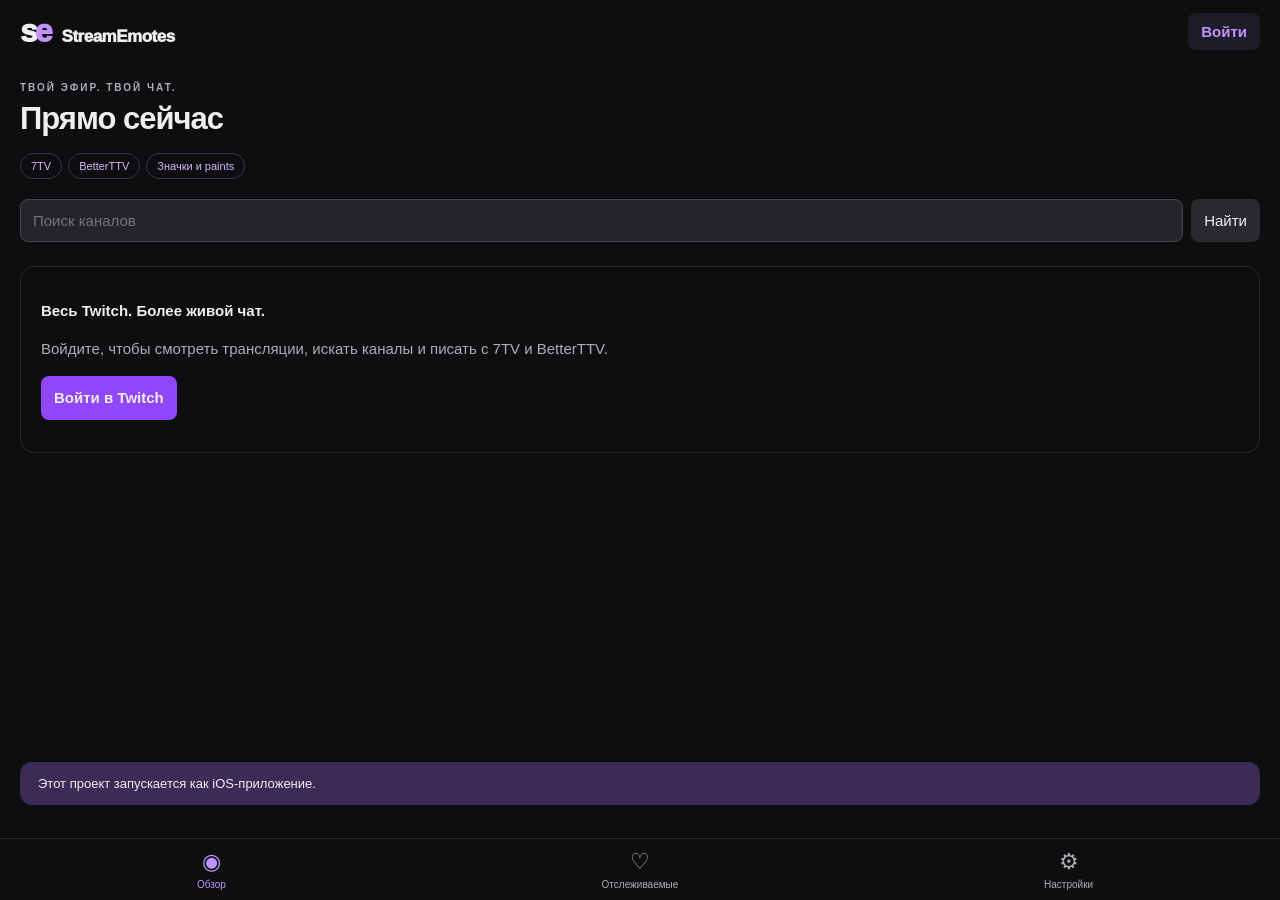
==== StreamEmotesNext/App/Web/index.html @ 3b0d4eb7 "Add StreamEmotes Next iOS client and separate build checks" ====
<!doctype html><html lang="ru"><head><meta charset="utf-8"><meta name="viewport" content="width=device-width,initial-scale=1,viewport-fit=cover"><meta http-equiv="Content-Security-Policy" content="default-src 'none'; script-src 'self'; style-src 'self'; img-src https://cdn.7tv.app https://cdn.7tv.io https://cdn.betterttv.net https://static-cdn.jtvnw.net; connect-src wss://irc-ws.chat.twitch.tv; frame-src https:;"><title>StreamEmotes</title><link rel="stylesheet" href="style.css"></head><body>
<div id="app"><header><div class="brand">s<span>e</span><small>StreamEmotes</small></div><button id="profile" aria-label="Аккаунт">Войти</button></header>
<main id="home"><div class="eyebrow">ТВОЙ ЭФИР. ТВОЙ ЧАТ.</div><h1 id="heading">Прямо сейчас</h1><div class="chips"><span>7TV</span><span>BetterTTV</span><span>Значки и paints</span></div><form id="searchForm"><input id="query" placeholder="Поиск каналов" autocomplete="off"><button>Найти</button></form><div id="feed" class="feed"></div></main>
<section id="watch" hidden><div class="watchbar"><button id="back">‹ Назад</button><strong id="channelName"></strong><button id="external">Twitch ↗</button></div><div id="player"></div><div class="channelmeta"><strong id="streamTitle"></strong><span id="streamMeta"></span></div><div class="chatbar"><b>Чат трансляции</b><button id="extensions">☷</button></div><div id="chatStatus" role="status"></div><div id="chat" role="log" aria-label="Сообщения чата"></div><button id="catchup" hidden>К новым сообщениям ↓</button><div id="picker" hidden><input id="emoteSearch" placeholder="Найти смайлик"><div id="emoteGrid"></div></div><form id="composer"><button type="button" id="emoji" aria-label="Смайлики">☺</button><input id="message" placeholder="Отправить сообщение" maxlength="500" autocomplete="off"><button id="send">➤</button></form></section>
<nav><button data-tab="home" class="selected">◉<span>Обзор</span></button><button data-tab="following">♡<span>Отслеживаемые</span></button><button data-tab="settings">⚙<span>Настройки</span></button></nav>
</div><dialog id="settings"><div class="sheet"><button class="close" data-close="settings">Готово</button><h2>Твой StreamEmotes</h2><p class="muted">Независимый клиент для Twitch · версия 0.1</p><label>Смайлики 7TV<input type="checkbox" id="use7" checked></label><label>Смайлики BetterTTV<input type="checkbox" id="useBT" checked></label><label>Оформление ников 7TV<input type="checkbox" id="usePaint" checked></label><label>Значки Twitch, 7TV и BTTV<input type="checkbox" id="useBadges" checked></label><label>Размер чата<input id="chatSize" type="range" min="13" max="22" value="15"></label><details><summary>Подключение приложения</summary><p class="muted">Для входа нужен Client ID публичного приложения Twitch. Client Secret здесь не используется.</p><input id="clientId" placeholder="Twitch Client ID" autocomplete="off"><p class="muted">HTTPS-адрес страницы player.html для встроенного плеера.</p><input id="playerURL" type="url" placeholder="https://ваш-домен/player.html"><button id="saveConfig">Сохранить</button></details><button id="logout">Выйти из Twitch</button><p id="settingsStatus" role="status"></p></div></dialog>
<dialog id="login"><div class="sheet"><button class="close" data-close="login">Закрыть</button><h2>Войти в Twitch</h2><p>Вход проходит на сайте Twitch. Приложение не получает ваш пароль.</p><p id="loginStatus" role="status"></p><strong id="userCode"></strong><button id="authorize" hidden>Открыть Twitch</button><button id="startLogin">Получить код входа</button></div></dialog>
<div id="toast" role="status" hidden></div><script src="core.js"></script><script src="app.js"></script></body></html>
---- StreamEmotesNext/App/Web/style.css ----
:root{color-scheme:dark;--bg:#0e0e10;--panel:#18181b;--line:#2b2b31;--muted:#adadb8;--purple:#bf94ff;--chat-size:15px}*{box-sizing:border-box}body{margin:0;background:var(--bg);color:#efeff1;font:15px -apple-system,BlinkMacSystemFont,sans-serif}button,input{font:inherit}button{border:0;border-radius:8px;background:#29292e;color:inherit;padding:10px 13px;cursor:pointer}button:disabled{opacity:.45}input{min-width:0;border:1px solid #45454f;background:#242429;color:white;padding:12px;border-radius:8px;outline:none}input:focus{border-color:var(--purple)}[hidden]{display:none!important}#app{height:100dvh;display:flex;flex-direction:column;padding-top:env(safe-area-inset-top);padding-bottom:env(safe-area-inset-bottom)}header{height:62px;display:flex;align-items:center;justify-content:space-between;padding:0 20px;flex-shrink:0}.brand{font-size:32px;font-weight:950;letter-spacing:-3px}.brand span{color:var(--purple)}.brand small{font-size:17px;letter-spacing:-.5px;margin-left:12px}#profile{color:var(--purple);font-weight:700;background:#bf94ff18}main{padding:20px;overflow:auto;flex:1}.eyebrow{font-size:10px;color:var(--muted);letter-spacing:2px;font-weight:700}h1{font-size:31px;letter-spacing:-1px;margin:8px 0 16px}.chips{display:flex;gap:6px;margin-bottom:20px}.chips span{font-size:11px;border:1px solid #3f344f;border-radius:20px;padding:6px 10px;color:#d5b8ff}#searchForm{display:flex;gap:8px;margin-bottom:24px}#query{flex:1}.feed{display:grid;grid-template-columns:repeat(auto-fill,minmax(280px,1fr));gap:24px}.card{padding:0;background:none;text-align:left;width:100%}.thumbnail{position:relative;background:var(--panel);border-radius:12px;overflow:hidden;aspect-ratio:16/9}.thumbnail img{width:100%;height:100%;object-fit:cover}.live{position:absolute;top:10px;left:10px;font-size:10px;background:#eb0400;border-radius:4px;padding:4px 6px;font-weight:800}.viewers{position:absolute;bottom:10px;left:10px;background:#000b;border-radius:4px;padding:3px 6px;font-size:12px}.cardinfo{display:flex;gap:11px;padding-top:12px}.avatar{width:38px;height:38px;border-radius:50%;background:#38255a;display:grid;place-items:center;color:#d6b6ff;font-weight:800;flex-shrink:0}.cardinfo b{display:block;font-size:16px;margin-bottom:5px}.cardinfo p{margin:0 0 5px;line-height:1.35;display:-webkit-box;-webkit-line-clamp:2;-webkit-box-orient:vertical;overflow:hidden}.muted,.cardinfo small{color:var(--muted);line-height:1.5}.empty{grid-column:1/-1;padding:32px 20px;border:1px solid var(--line);border-radius:14px;line-height:1.6}.empty button{margin-top:12px;display:block;background:#9146ff;font-weight:700}nav{border-top:1px solid var(--line);display:flex;justify-content:space-around;flex-shrink:0;padding:7px 0}nav button{background:none;color:var(--muted);font-size:22px;min-width:85px;padding:3px 10px}nav span{display:block;font-size:10px;margin-top:4px}nav .selected{color:var(--purple)}#watch{flex:1;min-height:0;display:flex;flex-direction:column}.watchbar{display:flex;justify-content:space-between;align-items:center;padding:5px 12px;gap:8px;font-size:13px}.watchbar button{background:none;padding:9px 0;color:var(--purple)}#player{height:240px;flex-shrink:0;background:#050505;display:grid;place-items:center}#player iframe{width:100%;height:100%;border:0}#player .empty{border:0;font-size:12px;text-align:center;padding:16px}.channelmeta{padding:12px 16px;border-bottom:1px solid var(--line)}.channelmeta strong{display:block;white-space:nowrap;overflow:hidden;text-overflow:ellipsis}.channelmeta span{font-size:12px;color:var(--muted);display:block;margin-top:5px}.chatbar{display:flex;align-items:center;justify-content:space-between;padding:8px 16px}.chatbar button{background:none;padding:0 8px;font-size:20px}#chatStatus{font-size:11px;color:var(--muted);padding:0 16px 6px}#chat{overflow:auto;flex:1;min-height:60px;padding:0 14px;overflow-anchor:none;font-size:var(--chat-size)}.chatrow{line-height:1.65;padding:3px 0;overflow-wrap:anywhere}.nick{font-weight:750}.paint{background-clip:text;-webkit-background-clip:text;-webkit-text-fill-color:transparent}.badge{width:18px;height:18px;vertical-align:middle;margin-right:4px;object-fit:contain}.emote{height:28px;max-width:150px;object-fit:contain;vertical-align:middle;margin:0 1px}.emotestack{display:inline-block;position:relative;vertical-align:middle}.emotestack .overlay{position:absolute;right:0;bottom:0}#composer{display:flex;padding:10px 12px;gap:8px;border-top:1px solid var(--line)}#message{flex:1}#send{background:#9146ff}#emoji{font-size:24px;background:none;padding:0 6px}#catchup{align-self:center;background:#9146ff;padding:6px 12px;font-size:12px}#picker{height:210px;overflow:auto;padding:10px;background:var(--panel)}#emoteSearch{width:100%;padding:8px}#emoteGrid{display:grid;grid-template-columns:repeat(auto-fill,minmax(52px,1fr));gap:5px;padding-top:8px}#emoteGrid button{padding:4px;background:none;overflow:hidden}#emoteGrid small{display:block;font-size:8px;white-space:nowrap}dialog{width:min(94vw,460px);max-height:85dvh;border:1px solid #424249;border-radius:20px;background:var(--panel);color:inherit;padding:0}dialog::backdrop{background:#000b}.sheet{padding:22px}.close{float:right;background:none;color:var(--purple);padding:4px}h2{font-size:24px;letter-spacing:-.6px;padding-top:15px}.sheet label{display:flex;align-items:center;justify-content:space-between;padding:15px 0;border-bottom:1px solid var(--line);gap:16px}.sheet input[type=checkbox]{accent-color:#a970ff;width:22px;height:22px}.sheet input[type=range]{width:120px}details{margin:22px 0}summary{color:var(--purple);cursor:pointer}.sheet input:not([type=checkbox]):not([type=range]){width:100%;margin-bottom:10px}.sheet p{line-height:1.5}.sheet #userCode{display:block;font-size:32px;letter-spacing:6px;margin-bottom:18px}.sheet #authorize,.sheet #startLogin{background:#9146ff;margin-bottom:12px}#toast{position:fixed;bottom:95px;left:20px;right:20px;background:#3c2a57;padding:14px 18px;border-radius:12px;z-index:100;font-size:13px}@media(orientation:landscape) and (max-height:600px){#watch{display:grid;grid-template-columns:55% 45%;grid-template-rows:40px auto 1fr 56px}.watchbar{grid-column:1/-1}#player{grid-column:1;grid-row:2/5;height:100%}.channelmeta,.chatbar,#chatStatus{display:none}#chat{grid-column:2;grid-row:2/4}#composer{grid-column:2;grid-row:4}header,nav{display:none}#picker{position:absolute;right:0;bottom:56px;width:45%}#catchup{position:absolute;right:5%;bottom:70px}}
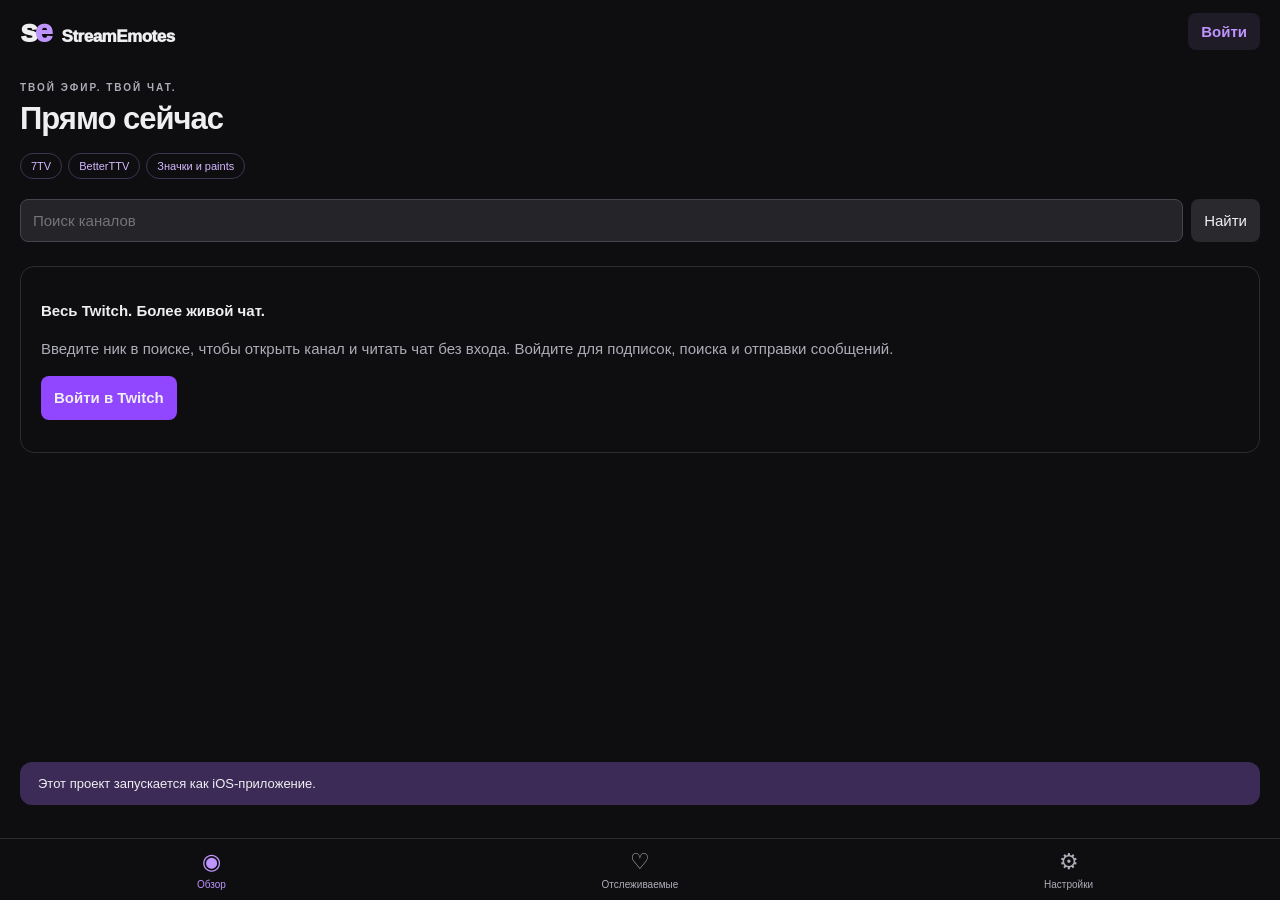
==== commit 7cecee02: "Fix native player origin, add guest chat and resilient Twitch session tests" ====
--- a/StreamEmotesNext/App/Web/index.html
+++ b/StreamEmotesNext/App/Web/index.html
@@ -1,8 +1,8 @@
 <!doctype html><html lang="ru"><head><meta charset="utf-8"><meta name="viewport" content="width=device-width,initial-scale=1,viewport-fit=cover"><meta http-equiv="Content-Security-Policy" content="default-src 'none'; script-src 'self'; style-src 'self'; img-src https://cdn.7tv.app https://cdn.7tv.io https://cdn.betterttv.net https://static-cdn.jtvnw.net; connect-src wss://irc-ws.chat.twitch.tv; frame-src https:;"><title>StreamEmotes</title><link rel="stylesheet" href="style.css"></head><body>
 <div id="app"><header><div class="brand">s<span>e</span><small>StreamEmotes</small></div><button id="profile" aria-label="Аккаунт">Войти</button></header>
 <main id="home"><div class="eyebrow">ТВОЙ ЭФИР. ТВОЙ ЧАТ.</div><h1 id="heading">Прямо сейчас</h1><div class="chips"><span>7TV</span><span>BetterTTV</span><span>Значки и paints</span></div><form id="searchForm"><input id="query" placeholder="Поиск каналов" autocomplete="off"><button>Найти</button></form><div id="feed" class="feed"></div></main>
-<section id="watch" hidden><div class="watchbar"><button id="back">‹ Назад</button><strong id="channelName"></strong><button id="external">Twitch ↗</button></div><div id="player"></div><div class="channelmeta"><strong id="streamTitle"></strong><span id="streamMeta"></span></div><div class="chatbar"><b>Чат трансляции</b><button id="extensions">☷</button></div><div id="chatStatus" role="status"></div><div id="chat" role="log" aria-label="Сообщения чата"></div><button id="catchup" hidden>К новым сообщениям ↓</button><div id="picker" hidden><input id="emoteSearch" placeholder="Найти смайлик"><div id="emoteGrid"></div></div><form id="composer"><button type="button" id="emoji" aria-label="Смайлики">☺</button><input id="message" placeholder="Отправить сообщение" maxlength="500" autocomplete="off"><button id="send">➤</button></form></section>
+<section id="watch" hidden><div class="watchbar"><button id="back">‹ Назад</button><strong id="channelName"></strong><button id="external">Twitch ↗</button></div><div id="player"></div><div class="channelmeta"><strong id="streamTitle"></strong><span id="streamMeta"></span></div><div class="chatbar"><b>Чат трансляции</b><button id="extensions">☷</button></div><small id="chatCount">Сообщений: 0</small><div id="chatStatus" role="status"></div><div id="chat" role="log" aria-label="Сообщения чата"></div><button id="catchup" hidden>К новым сообщениям ↓</button><div id="picker" hidden><input id="emoteSearch" placeholder="Найти смайлик"><div id="emoteGrid"></div></div><form id="composer"><button type="button" id="emoji" aria-label="Смайлики">☺</button><input id="message" placeholder="Отправить сообщение" maxlength="500" autocomplete="off"><button id="send">➤</button></form></section>
 <nav><button data-tab="home" class="selected">◉<span>Обзор</span></button><button data-tab="following">♡<span>Отслеживаемые</span></button><button data-tab="settings">⚙<span>Настройки</span></button></nav>
-</div><dialog id="settings"><div class="sheet"><button class="close" data-close="settings">Готово</button><h2>Твой StreamEmotes</h2><p class="muted">Независимый клиент для Twitch · версия 0.1</p><label>Смайлики 7TV<input type="checkbox" id="use7" checked></label><label>Смайлики BetterTTV<input type="checkbox" id="useBT" checked></label><label>Оформление ников 7TV<input type="checkbox" id="usePaint" checked></label><label>Значки Twitch, 7TV и BTTV<input type="checkbox" id="useBadges" checked></label><label>Размер чата<input id="chatSize" type="range" min="13" max="22" value="15"></label><details><summary>Подключение приложения</summary><p class="muted">Для входа нужен Client ID публичного приложения Twitch. Client Secret здесь не используется.</p><input id="clientId" placeholder="Twitch Client ID" autocomplete="off"><p class="muted">HTTPS-адрес страницы player.html для встроенного плеера.</p><input id="playerURL" type="url" placeholder="https://ваш-домен/player.html"><button id="saveConfig">Сохранить</button></details><button id="logout">Выйти из Twitch</button><p id="settingsStatus" role="status"></p></div></dialog>
+</div><dialog id="settings"><div class="sheet"><button class="close" data-close="settings">Готово</button><h2>Твой StreamEmotes</h2><p class="muted">Независимый клиент для Twitch · версия 0.1</p><label>Смайлики 7TV<input type="checkbox" id="use7" checked></label><label>Смайлики BetterTTV<input type="checkbox" id="useBT" checked></label><label>Оформление ников 7TV<input type="checkbox" id="usePaint" checked></label><label>Значки Twitch, 7TV и BTTV<input type="checkbox" id="useBadges" checked></label><label>Размер чата<input id="chatSize" type="range" min="13" max="22" value="15"></label><details id="connectionSettings"><summary>Подключение приложения</summary><p class="muted">Для входа нужен Client ID публичного приложения Twitch. Client Secret здесь не используется.</p><input id="clientId" placeholder="Twitch Client ID" autocomplete="off"><p class="muted">HTTPS-адрес страницы player.html для встроенного плеера.</p><input id="playerURL" type="url" placeholder="https://ваш-домен/player.html"><button id="saveConfig">Сохранить</button></details><button id="logout">Выйти из Twitch</button><p id="settingsStatus" role="status"></p></div></dialog>
 <dialog id="login"><div class="sheet"><button class="close" data-close="login">Закрыть</button><h2>Войти в Twitch</h2><p>Вход проходит на сайте Twitch. Приложение не получает ваш пароль.</p><p id="loginStatus" role="status"></p><strong id="userCode"></strong><button id="authorize" hidden>Открыть Twitch</button><button id="startLogin">Получить код входа</button></div></dialog>
 <div id="toast" role="status" hidden></div><script src="core.js"></script><script src="app.js"></script></body></html>
--- a/StreamEmotesNext/App/Web/style.css
+++ b/StreamEmotesNext/App/Web/style.css
@@ -1 +1,3 @@
 :root{color-scheme:dark;--bg:#0e0e10;--panel:#18181b;--line:#2b2b31;--muted:#adadb8;--purple:#bf94ff;--chat-size:15px}*{box-sizing:border-box}body{margin:0;background:var(--bg);color:#efeff1;font:15px -apple-system,BlinkMacSystemFont,sans-serif}button,input{font:inherit}button{border:0;border-radius:8px;background:#29292e;color:inherit;padding:10px 13px;cursor:pointer}button:disabled{opacity:.45}input{min-width:0;border:1px solid #45454f;background:#242429;color:white;padding:12px;border-radius:8px;outline:none}input:focus{border-color:var(--purple)}[hidden]{display:none!important}#app{height:100dvh;display:flex;flex-direction:column;padding-top:env(safe-area-inset-top);padding-bottom:env(safe-area-inset-bottom)}header{height:62px;display:flex;align-items:center;justify-content:space-between;padding:0 20px;flex-shrink:0}.brand{font-size:32px;font-weight:950;letter-spacing:-3px}.brand span{color:var(--purple)}.brand small{font-size:17px;letter-spacing:-.5px;margin-left:12px}#profile{color:var(--purple);font-weight:700;background:#bf94ff18}main{padding:20px;overflow:auto;flex:1}.eyebrow{font-size:10px;color:var(--muted);letter-spacing:2px;font-weight:700}h1{font-size:31px;letter-spacing:-1px;margin:8px 0 16px}.chips{display:flex;gap:6px;margin-bottom:20px}.chips span{font-size:11px;border:1px solid #3f344f;border-radius:20px;padding:6px 10px;color:#d5b8ff}#searchForm{display:flex;gap:8px;margin-bottom:24px}#query{flex:1}.feed{display:grid;grid-template-columns:repeat(auto-fill,minmax(280px,1fr));gap:24px}.card{padding:0;background:none;text-align:left;width:100%}.thumbnail{position:relative;background:var(--panel);border-radius:12px;overflow:hidden;aspect-ratio:16/9}.thumbnail img{width:100%;height:100%;object-fit:cover}.live{position:absolute;top:10px;left:10px;font-size:10px;background:#eb0400;border-radius:4px;padding:4px 6px;font-weight:800}.viewers{position:absolute;bottom:10px;left:10px;background:#000b;border-radius:4px;padding:3px 6px;font-size:12px}.cardinfo{display:flex;gap:11px;padding-top:12px}.avatar{width:38px;height:38px;border-radius:50%;background:#38255a;display:grid;place-items:center;color:#d6b6ff;font-weight:800;flex-shrink:0}.cardinfo b{display:block;font-size:16px;margin-bottom:5px}.cardinfo p{margin:0 0 5px;line-height:1.35;display:-webkit-box;-webkit-line-clamp:2;-webkit-box-orient:vertical;overflow:hidden}.muted,.cardinfo small{color:var(--muted);line-height:1.5}.empty{grid-column:1/-1;padding:32px 20px;border:1px solid var(--line);border-radius:14px;line-height:1.6}.empty button{margin-top:12px;display:block;background:#9146ff;font-weight:700}nav{border-top:1px solid var(--line);display:flex;justify-content:space-around;flex-shrink:0;padding:7px 0}nav button{background:none;color:var(--muted);font-size:22px;min-width:85px;padding:3px 10px}nav span{display:block;font-size:10px;margin-top:4px}nav .selected{color:var(--purple)}#watch{flex:1;min-height:0;display:flex;flex-direction:column}.watchbar{display:flex;justify-content:space-between;align-items:center;padding:5px 12px;gap:8px;font-size:13px}.watchbar button{background:none;padding:9px 0;color:var(--purple)}#player{height:240px;flex-shrink:0;background:#050505;display:grid;place-items:center}#player iframe{width:100%;height:100%;border:0}#player .empty{border:0;font-size:12px;text-align:center;padding:16px}.channelmeta{padding:12px 16px;border-bottom:1px solid var(--line)}.channelmeta strong{display:block;white-space:nowrap;overflow:hidden;text-overflow:ellipsis}.channelmeta span{font-size:12px;color:var(--muted);display:block;margin-top:5px}.chatbar{display:flex;align-items:center;justify-content:space-between;padding:8px 16px}.chatbar button{background:none;padding:0 8px;font-size:20px}#chatStatus{font-size:11px;color:var(--muted);padding:0 16px 6px}#chat{overflow:auto;flex:1;min-height:60px;padding:0 14px;overflow-anchor:none;font-size:var(--chat-size)}.chatrow{line-height:1.65;padding:3px 0;overflow-wrap:anywhere}.nick{font-weight:750}.paint{background-clip:text;-webkit-background-clip:text;-webkit-text-fill-color:transparent}.badge{width:18px;height:18px;vertical-align:middle;margin-right:4px;object-fit:contain}.emote{height:28px;max-width:150px;object-fit:contain;vertical-align:middle;margin:0 1px}.emotestack{display:inline-block;position:relative;vertical-align:middle}.emotestack .overlay{position:absolute;right:0;bottom:0}#composer{display:flex;padding:10px 12px;gap:8px;border-top:1px solid var(--line)}#message{flex:1}#send{background:#9146ff}#emoji{font-size:24px;background:none;padding:0 6px}#catchup{align-self:center;background:#9146ff;padding:6px 12px;font-size:12px}#picker{height:210px;overflow:auto;padding:10px;background:var(--panel)}#emoteSearch{width:100%;padding:8px}#emoteGrid{display:grid;grid-template-columns:repeat(auto-fill,minmax(52px,1fr));gap:5px;padding-top:8px}#emoteGrid button{padding:4px;background:none;overflow:hidden}#emoteGrid small{display:block;font-size:8px;white-space:nowrap}dialog{width:min(94vw,460px);max-height:85dvh;border:1px solid #424249;border-radius:20px;background:var(--panel);color:inherit;padding:0}dialog::backdrop{background:#000b}.sheet{padding:22px}.close{float:right;background:none;color:var(--purple);padding:4px}h2{font-size:24px;letter-spacing:-.6px;padding-top:15px}.sheet label{display:flex;align-items:center;justify-content:space-between;padding:15px 0;border-bottom:1px solid var(--line);gap:16px}.sheet input[type=checkbox]{accent-color:#a970ff;width:22px;height:22px}.sheet input[type=range]{width:120px}details{margin:22px 0}summary{color:var(--purple);cursor:pointer}.sheet input:not([type=checkbox]):not([type=range]){width:100%;margin-bottom:10px}.sheet p{line-height:1.5}.sheet #userCode{display:block;font-size:32px;letter-spacing:6px;margin-bottom:18px}.sheet #authorize,.sheet #startLogin{background:#9146ff;margin-bottom:12px}#toast{position:fixed;bottom:95px;left:20px;right:20px;background:#3c2a57;padding:14px 18px;border-radius:12px;z-index:100;font-size:13px}@media(orientation:landscape) and (max-height:600px){#watch{display:grid;grid-template-columns:55% 45%;grid-template-rows:40px auto 1fr 56px}.watchbar{grid-column:1/-1}#player{grid-column:1;grid-row:2/5;height:100%}.channelmeta,.chatbar,#chatStatus{display:none}#chat{grid-column:2;grid-row:2/4}#composer{grid-column:2;grid-row:4}header,nav{display:none}#picker{position:absolute;right:0;bottom:56px;width:45%}#catchup{position:absolute;right:5%;bottom:70px}}
+
+#player{height:300px}#chatCount{font-size:10px;color:var(--muted);padding:0 16px 4px}
